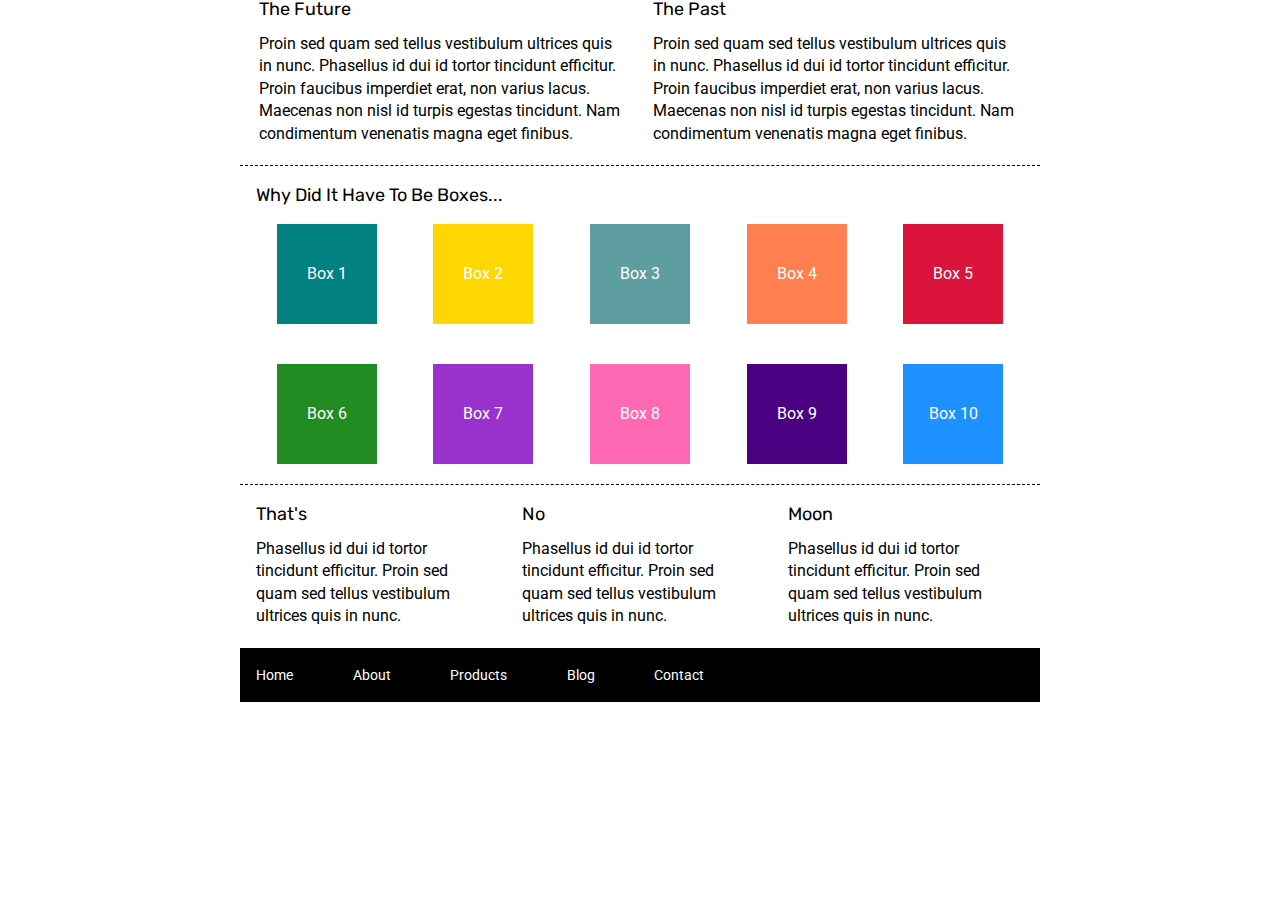
==== index.html @ 5941d7f8 "colored boxes" ====
<!doctype html>

<html lang="en">
<head>
  <meta charset="utf-8">

  <title>Sprint Challenge - Home</title>

  <link href="https://fonts.googleapis.com/css?family=Roboto|Rubik" rel="stylesheet">
  <link rel="stylesheet" href="css/index.css">

</head>

<body>
    <div class="container">
   
        <section class="top-content">
            <div class="text-container">
                <h2>The Future</h2>
                <p>Proin sed quam sed tellus vestibulum ultrices quis in nunc. Phasellus id dui id tortor tincidunt efficitur. Proin faucibus imperdiet erat, non varius lacus. Maecenas non nisl id turpis egestas tincidunt. Nam condimentum venenatis magna eget finibus.</p>
            </div>
            <div class="text-container">
                <h2>The Past</h2>
                <p>Proin sed quam sed tellus vestibulum ultrices quis in nunc. Phasellus id dui id tortor tincidunt efficitur. Proin faucibus imperdiet erat, non varius lacus. Maecenas non nisl id turpis egestas tincidunt. Nam condimentum venenatis magna eget finibus.</p>
            </div>
        </section>
        
        <section class="middle-content">
        
            <h2>Why Did It Have To Be Boxes...</h2>
            
            <div class="boxes">
                <div class="box1">Box 1</div>
                <div class="box2">Box 2</div>
                <div class="box3">Box 3</div>
                <div class="box4">Box 4</div>
                <div class="box5">Box 5</div>
                <div class="box6">Box 6</div>
                <div class="box7">Box 7</div>
                <div class="box8">Box 8</div>
                <div class="box9">Box 9</div>
                <div class="box10">Box 10</div>
            </div>
        
        </section>

        <section class="bottom-content">

            <div class="text-container">
                <h2>That's</h2>
                <p>Phasellus id dui id tortor tincidunt efficitur. Proin sed quam sed tellus vestibulum ultrices quis in nunc.</p>
            </div>
            <div class="text-container">
                <h2>No</h2>
                <p>Phasellus id dui id tortor tincidunt efficitur. Proin sed quam sed tellus vestibulum ultrices quis in nunc.</p>
            </div>
            <div class="text-container">
                <h2>Moon</h2>
                <p>Phasellus id dui id tortor tincidunt efficitur. Proin sed quam sed tellus vestibulum ultrices quis in nunc.</p>
            </div>

        </section>
        
        <footer>
            <nav>
                <a href="#">Home</a>
                <a href="#">About</a>
                <a href="#">Products</a>
                <a href="#">Blog</a>
                <a href="#">Contact</a>
            </nav>
        </footer>
    </div><!-- container -->        
</body>
</html>
---- css/index.css ----
/* http://meyerweb.com/eric/tools/css/reset/ 
   v2.0 | 20110126
   License: none (public domain)
*/

html, body, div, span, applet, object, iframe,
h1, h2, h3, h4, h5, h6, p, blockquote, pre,
a, abbr, acronym, address, big, cite, code,
del, dfn, em, img, ins, kbd, q, s, samp,
small, strike, strong, sub, sup, tt, var,
b, u, i, center,
dl, dt, dd, ol, ul, li,
fieldset, form, label, legend,
table, caption, tbody, tfoot, thead, tr, th, td,
article, aside, canvas, details, embed, 
figure, figcaption, footer, header, hgroup, 
menu, nav, output, ruby, section, summary,
time, mark, audio, video {
	margin: 0;
	padding: 0;
	border: 0;
	font-size: 100%;
	font: inherit;
	vertical-align: baseline;
}
/* HTML5 display-role reset for older browsers */
article, aside, details, figcaption, figure, 
footer, header, hgroup, menu, nav, section {
	display: block;
}
body {
	line-height: 1;
}
ol, ul {
	list-style: none;
}
blockquote, q {
	quotes: none;
}
blockquote:before, blockquote:after,
q:before, q:after {
	content: '';
	content: none;
}
table {
	border-collapse: collapse;
	border-spacing: 0;
}

* {
    box-sizing: border-box;
}

html, body {
    height: 100%;
    font-family: 'Roboto', sans-serif;
}

h1, h2, h3, h4, h5 {
    font-size: 18px;
    margin-bottom: 15px;
    font-family: 'Rubik', sans-serif;
}

p {
    line-height: 1.4;
}

.container {
    width: 800px;
    margin: 0 auto;
}

.top-content {
    display: flex;
    flex-wrap: wrap;
    justify-content: space-evenly;
    margin-bottom: 20px;
    border-bottom: 1px dashed black;
}

.top-content .text-container {
    width: 48%;
    padding: 0 1%;
    padding-bottom: 20px;  
}

.middle-content {
    margin-bottom: 20px;
    border-bottom: 1px dashed black;
}

.middle-content h2 {
    padding: 0 2%;
    margin-bottom: 0;
}

.middle-content .boxes {
    display: flex;
    flex-wrap: wrap;
    justify-content: space-evenly;
}

.middle-content .boxes .box {
    width: 12.5%;
    height: 100px;
    background: black;
    margin: 20px 2.5%;
    color: white;
    display: flex;
    align-items: center;
    justify-content: center;
}

.bottom-content {
    display: flex;
    margin: 0 2% 20px;
    justify-content: space-around;
}

.bottom-content .text-container {
    padding-right: 4%;
}

.bottom-content .text-container:last-child {
    padding-right: 0;
}

footer {
    width: 100%;
    background: black;
}

footer nav {
    width: 60%;
    display: flex;
    justify-content: space-between;
    align-items: center;
    padding: 20px 2%;
    font-size: 14px;
}

footer nav a {
    color: white;
    text-decoration: none;
}

.middle-content .boxes .box1 {
    width: 12.5%;
    height: 100px;
    background: teal;
    margin: 20px 2.5%;
    color: white;
    display: flex;
    align-items: center;
    justify-content: center;
}

.middle-content .boxes .box2 {
    width: 12.5%;
    height: 100px;
    background: gold;
    margin: 20px 2.5%;
    color: white;
    display: flex;
    align-items: center;
    justify-content: center;
}
.middle-content .boxes .box3 {
    width: 12.5%;
    height: 100px;
    background: cadetblue;
    margin: 20px 2.5%;
    color: white;
    display: flex;
    align-items: center;
    justify-content: center;
}
.middle-content .boxes .box4 {
    width: 12.5%;
    height: 100px;
    background: coral;
    margin: 20px 2.5%;
    color: white;
    display: flex;
    align-items: center;
    justify-content: center;
}
.middle-content .boxes .box5 {
    width: 12.5%;
    height: 100px;
    background: crimson;
    margin: 20px 2.5%;
    color: white;
    display: flex;
    align-items: center;
    justify-content: center;
}
.middle-content .boxes .box6 {
    width: 12.5%;
    height: 100px;
    background: forestgreen;
    margin: 20px 2.5%;
    color: white;
    display: flex;
    align-items: center;
    justify-content: center;
}
.middle-content .boxes .box7 {
    width: 12.5%;
    height: 100px;
    background: darkorchid;
    margin: 20px 2.5%;
    color: white;
    display: flex;
    align-items: center;
    justify-content: center;
}
.middle-content .boxes .box8 {
    width: 12.5%;
    height: 100px;
    background: hotpink;
    margin: 20px 2.5%;
    color: white;
    display: flex;
    align-items: center;
    justify-content: center;
}
.middle-content .boxes .box9 {
    width: 12.5%;
    height: 100px;
    background: indigo;
    margin: 20px 2.5%;
    color: white;
    display: flex;
    align-items: center;
    justify-content: center;
}
.middle-content .boxes .box10 {
    width: 12.5%;
    height: 100px;
    background: dodgerblue;
    margin: 20px 2.5%;
    color: white;
    display: flex;
    align-items: center;
    justify-content: center;
}
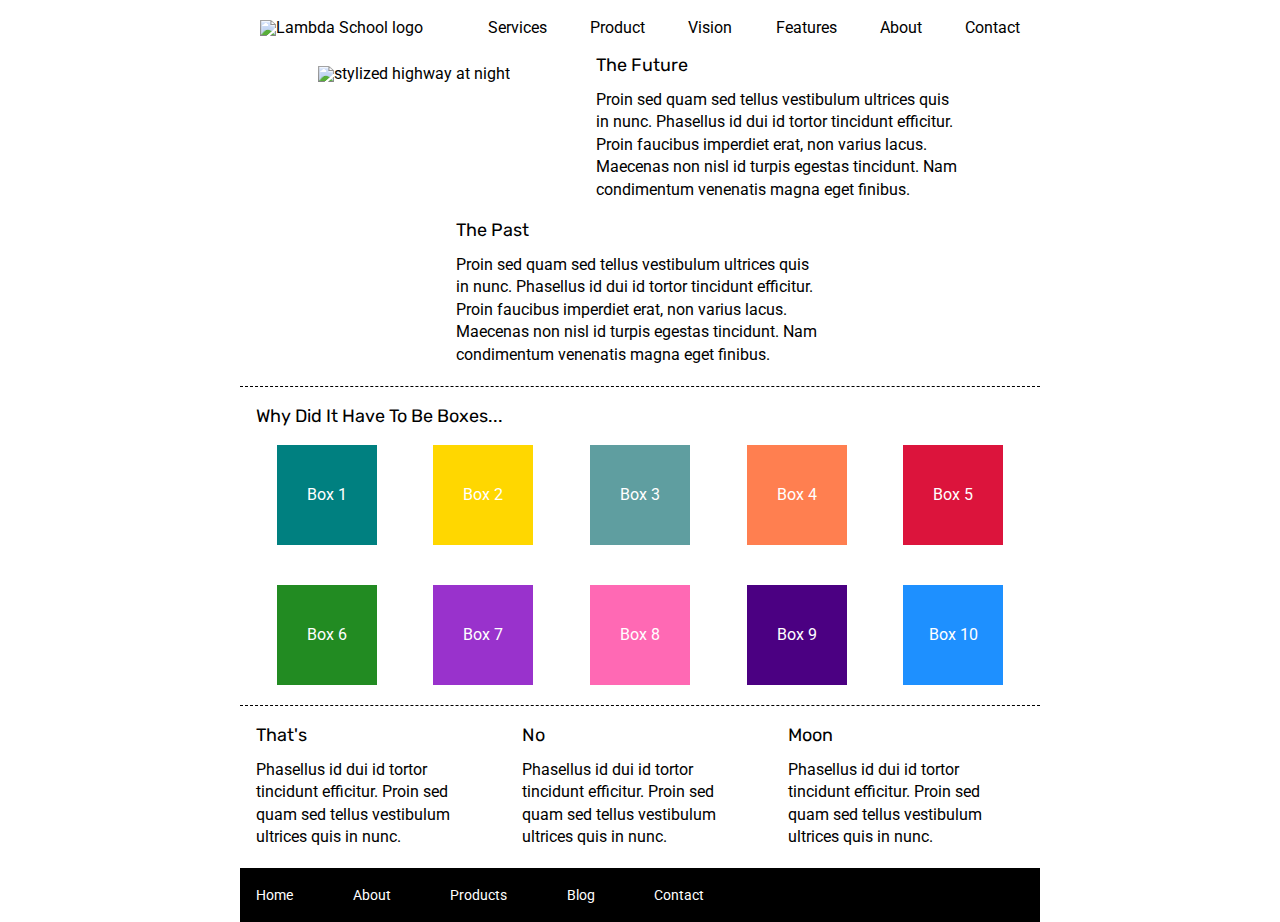
==== commit 4fec1a60: "added header to index" ====
--- a/index.html
+++ b/index.html
@@ -12,9 +12,25 @@
 </head>
 
 <body>
+
+    <header>
+            <img class="logo" src="img/lambda-black.png" alt="Lambda School logo">
+            <nav>
+                <a href="#">Services</a>
+                <a href="#">Product</a>
+                <a href="#">Vision</a>
+                <a href="#">Features</a>
+                <a href="about.html">About</a>
+                <a href="#">Contact</a>
+            </nav>
+            
+            </header>
+
+
     <div class="container">
-   
+        
         <section class="top-content">
+            <img class="header-img" src="img/jumbo.jpg" alt="stylized highway at night">
             <div class="text-container">
                 <h2>The Future</h2>
                 <p>Proin sed quam sed tellus vestibulum ultrices quis in nunc. Phasellus id dui id tortor tincidunt efficitur. Proin faucibus imperdiet erat, non varius lacus. Maecenas non nisl id turpis egestas tincidunt. Nam condimentum venenatis magna eget finibus.</p>
--- a/css/index.css
+++ b/css/index.css
@@ -246,3 +246,33 @@
     align-items: center;
     justify-content: center;
 }
+
+header {
+	display: flex;
+	justify-content: space-between;
+    align-items: center;
+    width: 800px;
+    margin: 0 auto;
+    padding: 20px;
+    
+}
+
+header nav {
+	display: flex;
+	justify-content: space-between;
+	width: 70%;
+}
+
+header nav a {
+	color: black;
+	text-decoration: none;
+}
+
+header nav a:hover {
+	color: gray;
+    text-decoration: none;
+}
+
+.header-img {
+    padding: 10px;
+}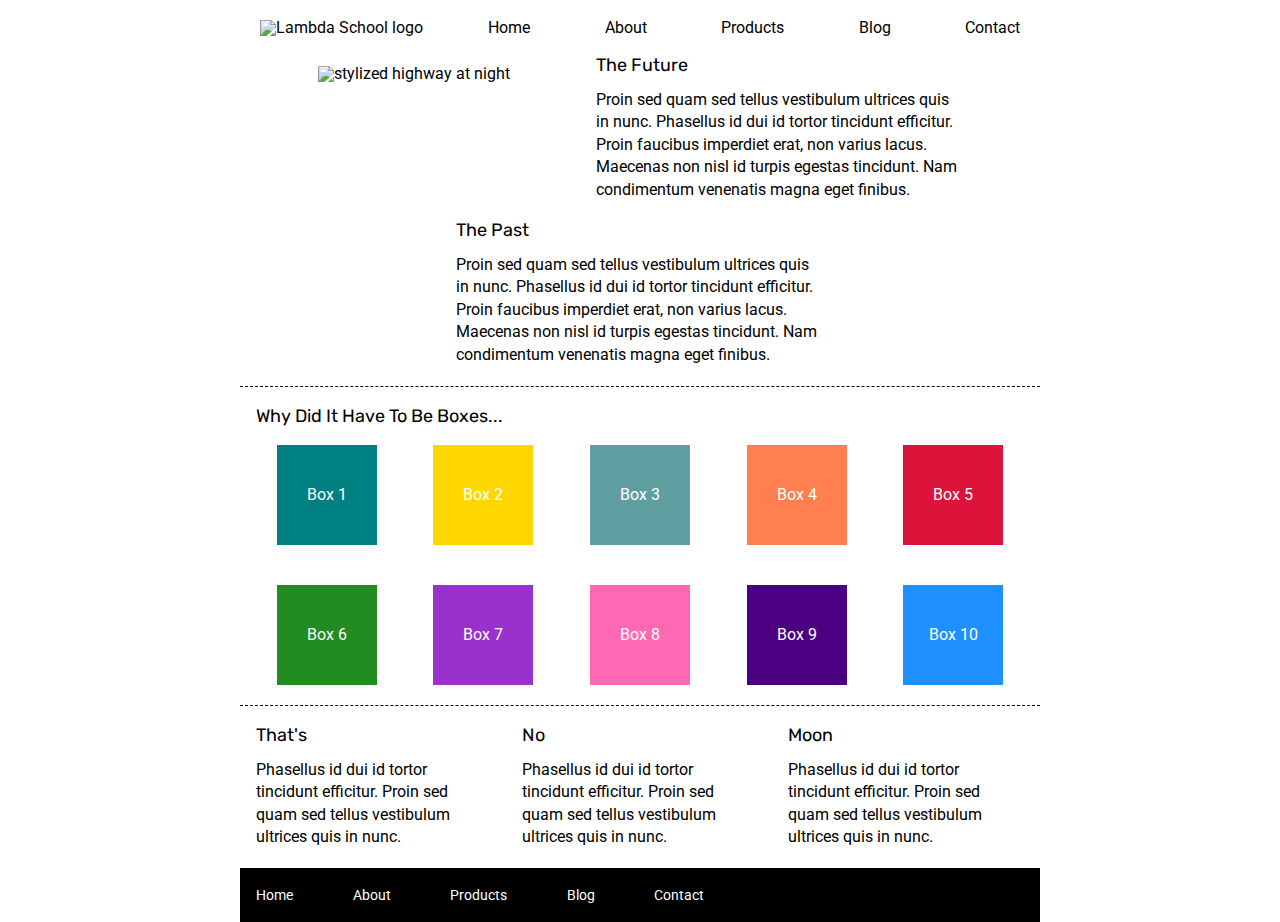
==== commit b4c4638b: "fixed nav bar" ====
--- a/index.html
+++ b/index.html
@@ -16,12 +16,11 @@
     <header>
             <img class="logo" src="img/lambda-black.png" alt="Lambda School logo">
             <nav>
-                <a href="#">Services</a>
-                <a href="#">Product</a>
-                <a href="#">Vision</a>
-                <a href="#">Features</a>
-                <a href="about.html">About</a>
-                <a href="#">Contact</a>
+                    <a href="index.html">Home</a>
+                    <a href="about.html">About</a>
+                    <a href="#">Products</a>
+                    <a href="#">Blog</a>
+                    <a href="#">Contact</a>
             </nav>
             
             </header>
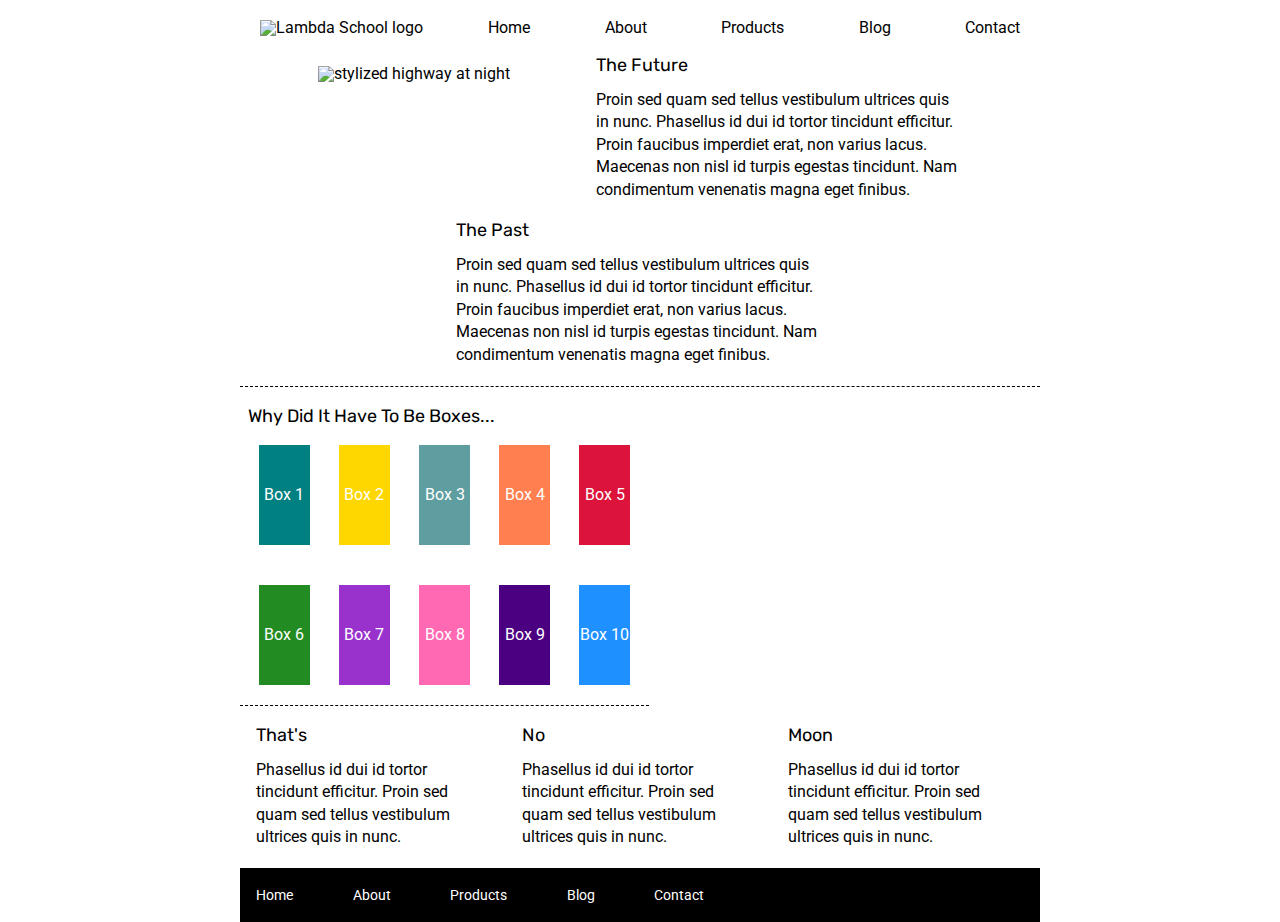
==== commit def94f00: "about page" ====
--- a/index.html
+++ b/index.html
@@ -79,7 +79,7 @@
         <footer>
             <nav>
                 <a href="#">Home</a>
-                <a href="#">About</a>
+                <a href="about.html">About</a>
                 <a href="#">Products</a>
                 <a href="#">Blog</a>
                 <a href="#">Contact</a>
--- a/css/index.css
+++ b/css/index.css
@@ -275,4 +275,42 @@
 
 .header-img {
     padding: 10px;
+}
+
+.container {
+    display: flex;
+    flex-wrap: wrap;
+    justify-content: space-between;
+}
+
+.content {
+	display: flex;
+	flex-wrap: wrap;
+	justify-content: space-between;
+	border-top: 1px dotted black;
+	margin: 20px 0;
+    padding: 20px 0;
+    width: 800px;
+}
+
+.service {
+	width: 45%;
+	padding: 20px;
+	margin: 15px 0;
+    border-bottom: 1px dotted black;
+}
+
+.middlecontent .boxes {
+    margin: 0 auto;
+}
+
+.facts {
+    padding: 20px;
+}
+
+.content .service button {
+	border: 1px solid black;
+	border-radius: 10px;
+	padding: 5px 25px;
+	margin-top: 10px;
 }